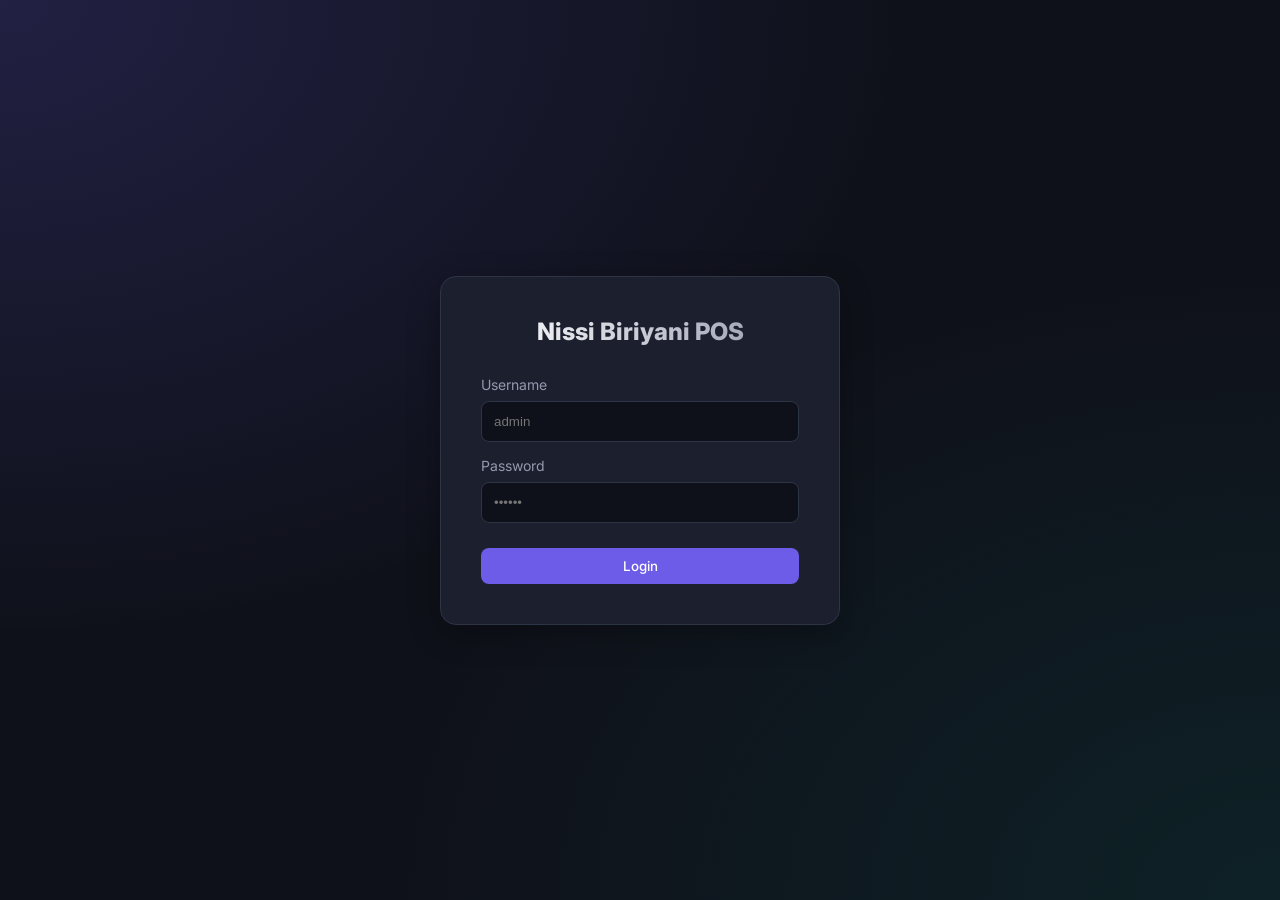
==== index.html @ 6ad003ab "Initial commit: Restaurant Billing App with Login, POS, Admin, and Live Clock" ====
<!DOCTYPE html>
<html lang="en">

<head>
    <meta charset="UTF-8">
    <meta name="viewport" content="width=device-width, initial-scale=1.0">
    <title>POS | Restaurant Billing</title>
    <link rel="stylesheet" href="styles.css">
    <link href="https://fonts.googleapis.com/css2?family=Inter:wght@400;500;600;700;800&display=swap" rel="stylesheet">
</head>

<body>

    <div class="app-container">
        <!-- Sidebar: Cart -->
        <aside class="cart-sidebar">
            <div class="cart-header">
                <h2>Current Order</h2>
                <button onclick="app.clearCart()" class="btn btn-outline" style="padding: 6px 10px; font-size: 12px;">
                    Clear
                </button>
            </div>

            <div id="cart-items" class="cart-items">
                <!-- Cart items will be injected here -->
                <div style="text-align: center; color: var(--text-secondary); margin-top: 40px;">
                    Cart is empty
                </div>
            </div>

            <div class="cart-footer">
                <div class="summary-row">
                    <span>Subtotal</span>
                    <span id="subtotal">₹0.00</span>
                </div>
                <div class="summary-row total-row">
                    <span>Total</span>
                    <span id="total">₹0.00</span>
                </div>

                <button onclick="app.initiatePayment()" class="btn btn-primary pay-btn" id="pay-btn" disabled>
                    Pay Now
                </button>
            </div>
        </aside>

        <!-- Main Content: Menu -->
        <main class="main-content">
            <div class="top-bar">
                <div class="brand">Nissi Biriyani <span style="color:var(--accent)">POS</span></div>
                <div style="display: flex; align-items: center; gap: 15px;">
                    <div id="live-clock"
                        style="font-family: monospace; font-size: 16px; font-weight: 600; color: var(--text-secondary); background: var(--bg-card); padding: 8px 12px; border-radius: 8px; border: 1px solid var(--border);">
                        --:--:--</div>
                    <div>
                        <button onclick="app.logout()" class="btn btn-outline"
                            style="margin-right: 10px; border-color: var(--danger); color: var(--danger);">
                            Logout
                        </button>
                        <a href="manage.html" class="btn btn-outline">
                            Manage Menu
                        </a>
                    </div>
                </div>
            </div>

            <div id="menu-grid" class="menu-grid">
                <!-- Menu items injected here -->
            </div>
        </main>
    </div>

    <!-- Modals -->

    <!-- Payment Modal -->
    <div id="payment-modal" class="modal-overlay">
        <div class="modal">
            <h2 style="margin-bottom: 10px;">Payment</h2>
            <p style="color: var(--text-secondary); margin-bottom: 20px;">Scan QR to Pay</p>

            <div class="qr-placeholder">
                <img id="qr-code-img" src="" alt="QR Code">
            </div>

            <h3 id="payment-total" style="font-size: 24px; margin-bottom: 20px;">₹0.00</h3>

            <div style="display: flex; gap: 10px; justify-content: center;">
                <button onclick="app.cancelPayment()" class="btn btn-outline">Cancel</button>
                <button onclick="app.confirmPayment()" class="btn btn-success">Confirm & Print</button>
            </div>
        </div>
    </div>

    <!-- Receipt Print Area (Hidden on screen) -->
    <div id="receipt-area">
        <div style="text-align: center; margin-bottom: 20px; border-bottom: 1px dashed black; padding-bottom: 10px;">
            <h2 style="margin: 0;">Nissi Biriyani POS</h2>
            <p>16, Ward 52, Cemetery Road, Washermenpet, Chennai-600019</p>
            <p>+919940502717</p>
            <p id="receipt-date"></p>
            <p>Order #<span id="receipt-id"></span></p>
        </div>

        <div id="receipt-items"></div>

        <div style="border-top: 1px dashed black; padding-top: 10px; margin-top: 10px;">
            <div style="display: flex; justify-content: space-between;">
                <b>Total</b>
                <b id="receipt-total"></b>
            </div>
        </div>

        <div style="text-align: center; margin-top: 20px;">
            <p>Thank you for dining with us!</p>
        </div>
    </div>

    <script src="data.js"></script>
    <script src="app.js"></script>
</body>

</html>
---- styles.css ----
/* 
  Theme: Modern Premium Dark 
  Color Palette: Deep Purple/Black background with Neon accents
*/

:root {
    --bg-body: #0f111a;
    --bg-card: #1c1f2e;
    --bg-sidebar: #151823;
    --text-primary: #e0e0e0;
    --text-secondary: #9499ad;
    --accent: #6c5ce7;
    --accent-hover: #5649c0;
    --success: #00b894;
    --danger: #ff7675;
    --border: #2d3446;
    --glass: rgba(28, 31, 46, 0.7);
    --shadow: 0 8px 32px 0 rgba(0, 0, 0, 0.3);

    --radius-sm: 8px;
    --radius-md: 12px;
    --radius-lg: 16px;

    --font-main: 'Inter', sans-serif;
}

/* Reset & Base */
* {
    box-sizing: border-box;
    margin: 0;
    padding: 0;
}

body {
    font-family: var(--font-main);
    background-color: var(--bg-body);
    color: var(--text-primary);
    overflow-x: hidden;
    height: 100vh;
}

a {
    text-decoration: none;
    color: inherit;
}

button {
    cursor: pointer;
    border: none;
    font-family: inherit;
}

/* Utilities */
.btn {
    padding: 10px 20px;
    border-radius: var(--radius-sm);
    font-weight: 500;
    transition: all 0.2s;
    display: inline-flex;
    align-items: center;
    gap: 8px;
}

.btn-primary {
    background: var(--accent);
    color: white;
}

.btn-primary:hover {
    background: var(--accent-hover);
}

.btn-success {
    background: var(--success);
    color: white;
}

.btn-danger {
    background: var(--danger);
    color: white;
}

.btn-outline {
    background: transparent;
    border: 1px solid var(--border);
    color: var(--text-secondary);
}

.btn-outline:hover {
    border-color: var(--text-primary);
    color: var(--text-primary);
}

.icon {
    width: 20px;
    height: 20px;
}

/* Layouts */
.app-container {
    display: flex;
    height: 100vh;
    overflow: hidden;
}

/* Sidebar / Cart Area */
.cart-sidebar {
    width: 380px;
    background: var(--bg-sidebar);
    border-left: 1px solid var(--border);
    display: flex;
    flex-direction: column;
    padding: 20px;
    box-shadow: -4px 0 20px rgba(0, 0, 0, 0.2);
    z-index: 10;
}

.cart-header {
    margin-bottom: 20px;
    display: flex;
    justify-content: space-between;
    align-items: center;
}

.cart-items {
    flex: 1;
    overflow-y: auto;
    display: flex;
    flex-direction: column;
    gap: 12px;
    padding-right: 5px;
}

/* Cart Item */
.cart-item {
    background: var(--bg-card);
    padding: 12px;
    border-radius: var(--radius-sm);
    display: flex;
    justify-content: space-between;
    align-items: center;
    border: 1px solid transparent;
    transition: 0.2s;
}

.cart-item:hover {
    border-color: var(--border);
}

.item-info h4 {
    font-size: 14px;
    margin-bottom: 4px;
}

.item-info .price {
    font-size: 12px;
    color: var(--text-secondary);
}

.item-controls {
    display: flex;
    align-items: center;
    gap: 10px;
    background: var(--bg-body);
    padding: 4px;
    border-radius: 6px;
}

.qty-btn {
    width: 24px;
    height: 24px;
    display: flex;
    align-items: center;
    justify-content: center;
    background: var(--bg-card);
    border-radius: 4px;
    color: var(--text-primary);
}

.qty-btn:hover {
    background: var(--accent);
    color: white;
}

/* Cart Summary */
.cart-footer {
    margin-top: 20px;
    border-top: 1px solid var(--border);
    padding-top: 20px;
}

.summary-row {
    display: flex;
    justify-content: space-between;
    margin-bottom: 10px;
    font-size: 14px;
    color: var(--text-secondary);
}

.total-row {
    font-size: 20px;
    font-weight: 700;
    color: var(--text-primary);
    margin: 15px 0 20px 0;
}

.pay-btn {
    width: 100%;
    padding: 15px;
    font-size: 16px;
    justify-content: center;
}

/* Main Content: Menu Grid */
.main-content {
    flex: 1;
    overflow-y: auto;
    padding: 30px;
    background-image:
        radial-gradient(at 0% 0%, rgba(108, 92, 231, 0.1) 0px, transparent 50%),
        radial-gradient(at 100% 100%, rgba(0, 184, 148, 0.05) 0px, transparent 50%);
}

.top-bar {
    display: flex;
    justify-content: space-between;
    align-items: center;
    margin-bottom: 30px;
}

.brand {
    font-size: 24px;
    font-weight: 800;
    background: linear-gradient(to right, #fff, #9499ad);
    -webkit-background-clip: text;
    -webkit-text-fill-color: transparent;
}

.menu-grid {
    display: grid;
    grid-template-columns: repeat(auto-fill, minmax(220px, 1fr));
    gap: 20px;
}

.menu-card {
    background: var(--bg-card);
    border-radius: var(--radius-md);
    overflow: hidden;
    transition: transform 0.2s, box-shadow 0.2s;
    cursor: pointer;
    border: 1px solid transparent;
    position: relative;
    display: flex;
    flex-direction: column;
    height: 100%;
}

.menu-card:hover {
    transform: translateY(-4px);
    box-shadow: var(--shadow);
    border-color: var(--accent);
}

.card-img {
    width: 100%;
    height: 140px;
    object-fit: cover;
    flex-shrink: 0;
}

.card-content {
    padding: 15px;
    flex: 1;
    display: flex;
    flex-direction: column;
    justify-content: space-between;
}

.card-title {
    font-size: 16px;
    font-weight: 600;
    margin-bottom: 8px;
    line-height: 1.4;
    display: -webkit-box;
    -webkit-line-clamp: 2;
    -webkit-box-orient: vertical;
    overflow: hidden;
}

.card-price {
    color: var(--accent);
    font-weight: 700;
    margin-top: 10px;
}

/* Modal */
.modal-overlay {
    position: fixed;
    top: 0;
    left: 0;
    right: 0;
    bottom: 0;
    background: rgba(0, 0, 0, 0.7);
    backdrop-filter: blur(4px);
    display: none;
    /* hidden by default */
    align-items: center;
    justify-content: center;
    z-index: 100;
}

.modal-overlay.active {
    display: flex;
}

.modal {
    background: var(--bg-card);
    padding: 30px;
    border-radius: var(--radius-lg);
    width: 90%;
    max-width: 400px;
    text-align: center;
    border: 1px solid var(--border);
    box-shadow: var(--shadow);
}

.qr-placeholder {
    width: 200px;
    height: 200px;
    background: white;
    margin: 20px auto;
    display: flex;
    align-items: center;
    justify-content: center;
    border-radius: 8px;
}

.qr-placeholder img {
    width: 100%;
    height: 100%;
}

/* Admin / Manage Page Specifics */
.admin-container {
    padding: 40px;
    max-width: 1000px;
    margin: 0 auto;
}

.admin-nav {
    display: flex;
    gap: 20px;
    margin-bottom: 30px;
    border-bottom: 1px solid var(--border);
    padding-bottom: 10px;
}

.nav-tab {
    padding: 10px 0;
    color: var(--text-secondary);
    cursor: pointer;
    font-weight: 500;
}

.nav-tab.active {
    color: var(--accent);
    border-bottom: 2px solid var(--accent);
}

.admin-section {
    display: none;
}

.admin-section.active {
    display: block;
    animation: fadeIn 0.3s;
}

@keyframes fadeIn {
    from {
        opacity: 0;
        transform: translateY(10px);
    }

    to {
        opacity: 1;
        transform: translateY(0);
    }
}

.form-group {
    margin-bottom: 15px;
    text-align: left;
}

.form-label {
    display: block;
    margin-bottom: 8px;
    color: var(--text-secondary);
    font-size: 14px;
}

.form-input {
    width: 100%;
    padding: 12px;
    border-radius: var(--radius-sm);
    background: var(--bg-body);
    border: 1px solid var(--border);
    color: white;
    outline: none;
}

.form-input:focus {
    border-color: var(--accent);
}

.data-table {
    width: 100%;
    border-collapse: collapse;
    margin-top: 20px;
    background: var(--bg-card);
    border-radius: var(--radius-sm);
    overflow: hidden;
}

.data-table th,
.data-table td {
    padding: 15px;
    text-align: left;
    border-bottom: 1px solid var(--border);
}

.data-table th {
    background: var(--bg-sidebar);
    color: var(--text-secondary);
}

/* Print Styles */
@media print {
    body * {
        visibility: hidden;
    }

    #receipt-area,
    #receipt-area * {
        visibility: visible;
    }

    #receipt-area {
        position: absolute;
        left: 0;
        top: 0;
        width: 100%;
        color: black;
        background: white;
        padding: 20px;
    }

    /* Hide non-print stuff */
    .app-container,
    .modal-overlay {
        display: none;
    }
}

/* Receipt hidden by default in screen */
#receipt-area {
    display: none;
}

@media print {
    #receipt-area {
        display: block;
    }
}

/* Scrollbar */
::-webkit-scrollbar {
    width: 6px;
}

::-webkit-scrollbar-track {
    background: var(--bg-sidebar);
}

::-webkit-scrollbar-thumb {
    background: var(--border);
    border-radius: 10px;
}

::-webkit-scrollbar-thumb:hover {
    background: var(--text-secondary);
}
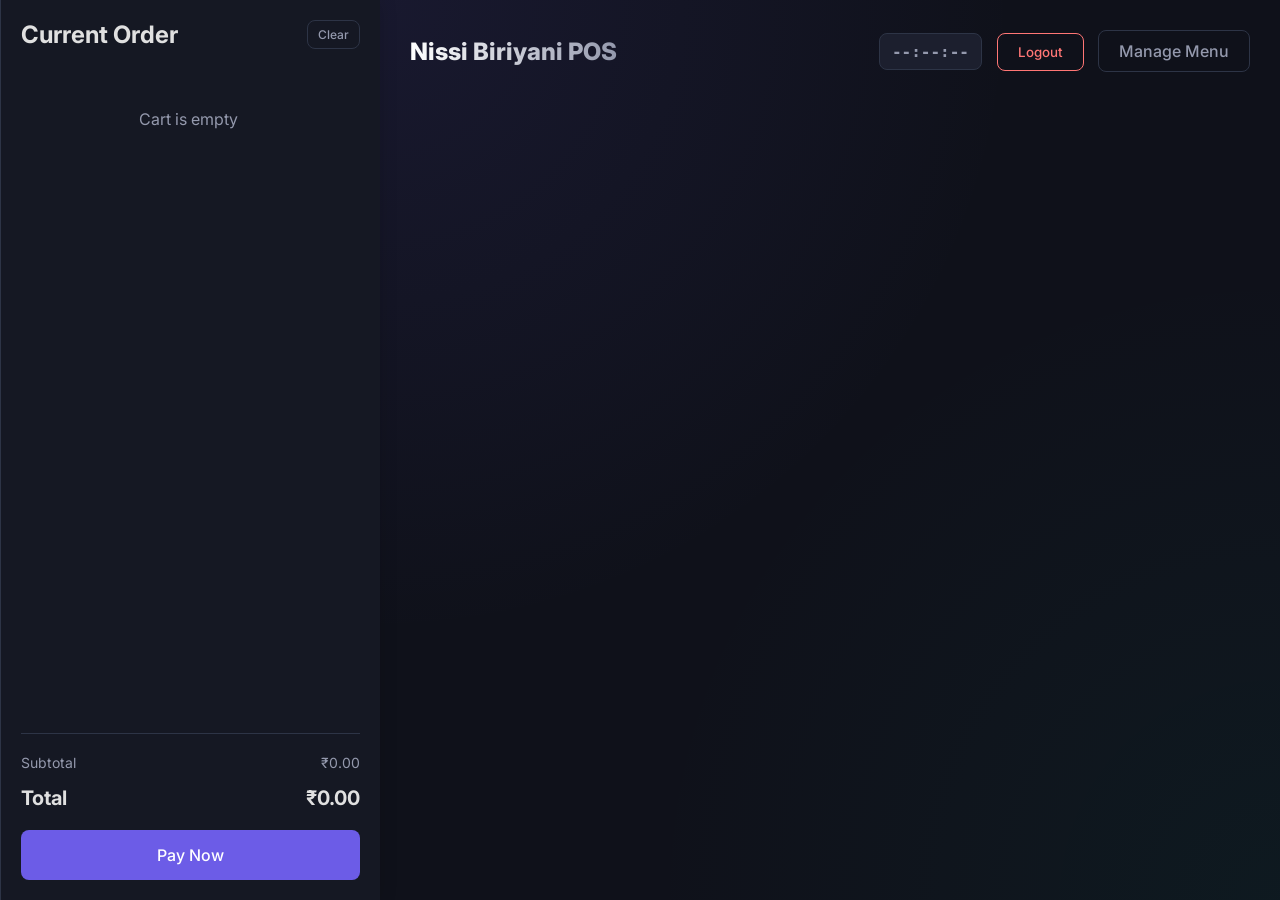
==== commit a6ffb539: "firebase_implementation" ====
--- a/index.html
+++ b/index.html
@@ -115,8 +115,8 @@
         </div>
     </div>
 
-    <script src="data.js"></script>
-    <script src="app.js"></script>
+    <script type="module" src="data.js"></script>
+    <script type="module" src="app.js"></script>
 </body>
 
 </html>
--- a/styles.css
+++ b/styles.css
@@ -490,4 +490,85 @@
 
 ::-webkit-scrollbar-thumb:hover {
     background: var(--text-secondary);
+}
+
+/* Responsive Design */
+
+/* Tablet & Smaller Laptops (max-width: 1024px) */
+@media (max-width: 1024px) {
+    .cart-sidebar {
+        width: 320px;
+        /* Reduces width */
+    }
+
+    .menu-grid {
+        gap: 15px;
+        grid-template-columns: repeat(auto-fill, minmax(180px, 1fr));
+    }
+}
+
+/* Mobile Devices (max-width: 768px) */
+@media (max-width: 768px) {
+    .app-container {
+        flex-direction: column;
+        /* Stack vertically */
+        height: auto;
+        min-height: 100vh;
+        overflow: visible;
+    }
+
+    /* Move Menu to top, Cart to bottom */
+    .main-content {
+        order: 1;
+        /* First */
+        height: auto;
+        overflow: visible;
+        padding: 20px;
+    }
+
+    .cart-sidebar {
+        order: 2;
+        /* Second */
+        width: 100%;
+        height: auto;
+        border-left: none;
+        border-top: 1px solid var(--border);
+        box-shadow: 0 -4px 20px rgba(0, 0, 0, 0.2);
+        max-height: 500px;
+        /* Limit height */
+    }
+
+    .top-bar {
+        flex-direction: column;
+        gap: 15px;
+        align-items: flex-start;
+    }
+
+    .top-bar>div {
+        width: 100%;
+        justify-content: space-between;
+    }
+
+    .menu-grid {
+        grid-template-columns: repeat(2, 1fr);
+        /* Force 2 columns */
+        gap: 10px;
+    }
+
+    .card-img {
+        height: 120px;
+    }
+
+    .cart-items {
+        max-height: 300px;
+        /* Scrollable cart inside stacked view */
+    }
+}
+
+/* Very Small Mobile (max-width: 380px) */
+@media (max-width: 380px) {
+    .menu-grid {
+        grid-template-columns: 1fr;
+        /* 1 Column */
+    }
 }
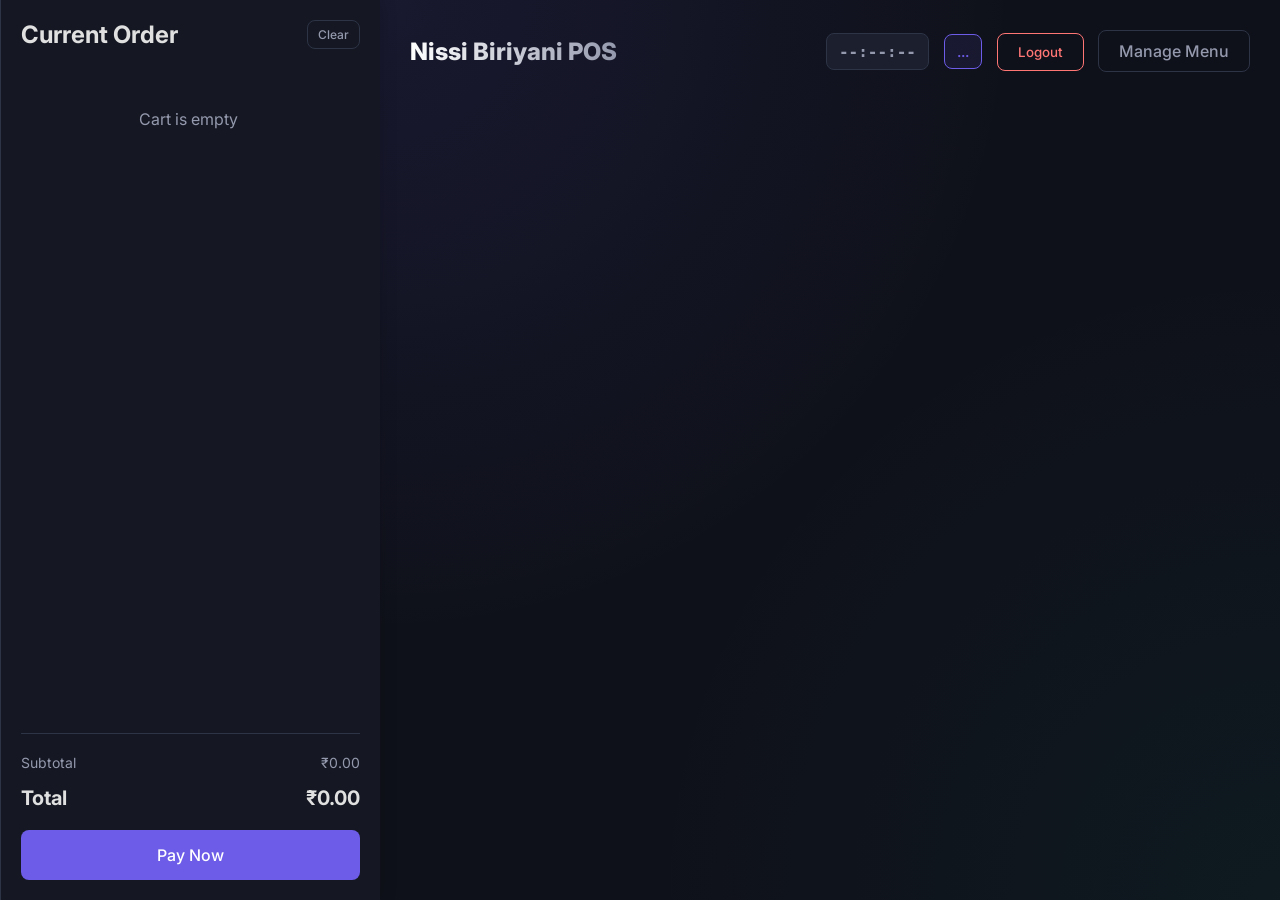
==== commit cdb400e7: "username and browser session logout" ====
--- a/index.html
+++ b/index.html
@@ -52,6 +52,10 @@
                     <div id="live-clock"
                         style="font-family: monospace; font-size: 16px; font-weight: 600; color: var(--text-secondary); background: var(--bg-card); padding: 8px 12px; border-radius: 8px; border: 1px solid var(--border);">
                         --:--:--</div>
+                    <div id="user-display"
+                        style="font-size: 14px; font-weight: 600; color: var(--accent); background: rgba(108, 92, 231, 0.1); padding: 8px 12px; border-radius: 8px; border: 1px solid var(--accent);">
+                        ...
+                    </div>
                     <div>
                         <button onclick="app.logout()" class="btn btn-outline"
                             style="margin-right: 10px; border-color: var(--danger); color: var(--danger);">
